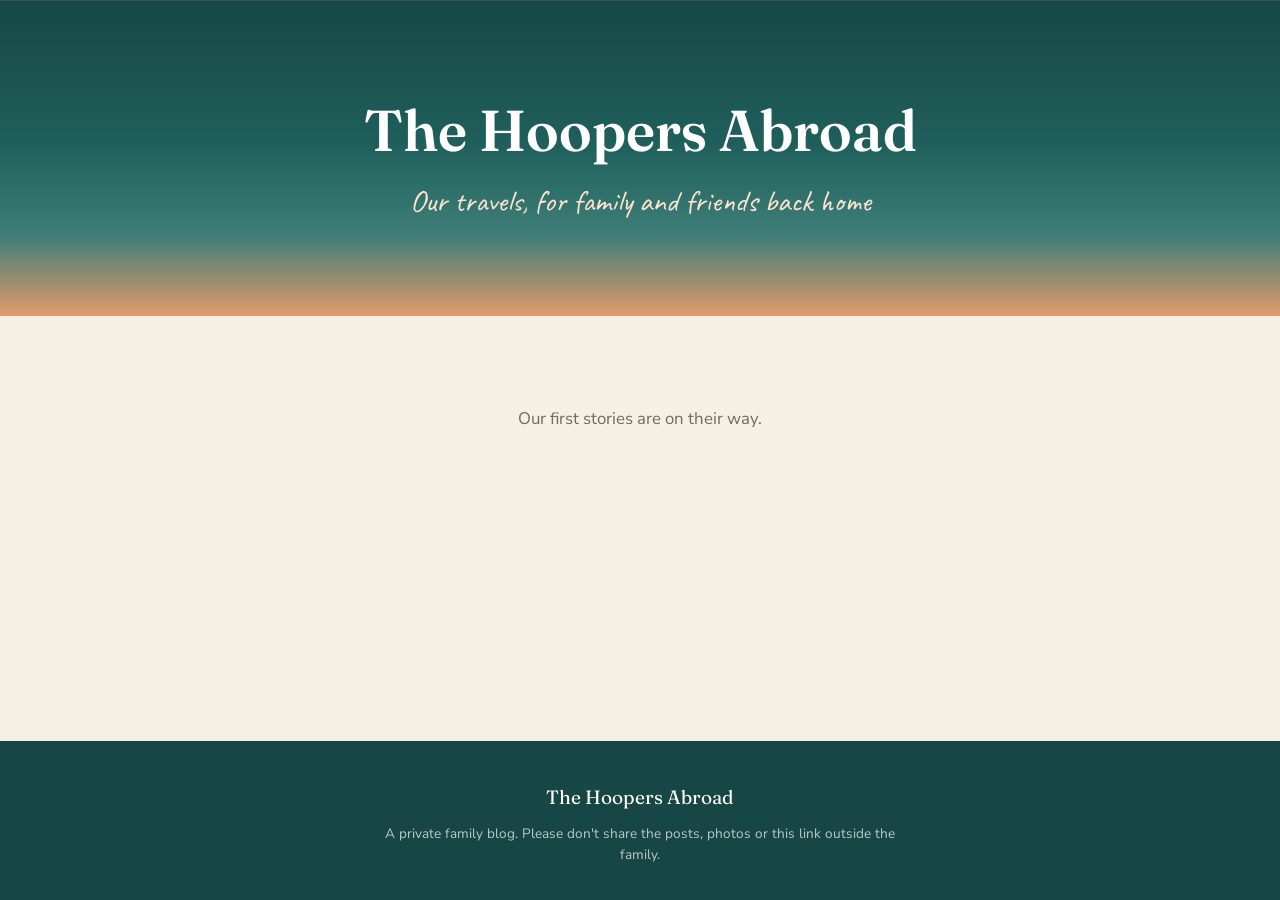
==== index.html @ 30c70b53 "Initial family blog: home page, post template, styles, privacy backstops Co-Authored-By: Claude Opus" ====
<!DOCTYPE html>
<html lang="en-GB">
<head>
  <meta charset="UTF-8">
  <meta name="viewport" content="width=device-width, initial-scale=1.0">
  <meta name="robots" content="noindex, nofollow">
  <title>The Hoopers Abroad</title>
  <link rel="preconnect" href="https://fonts.googleapis.com">
  <link rel="preconnect" href="https://fonts.gstatic.com" crossorigin>
  <link href="https://fonts.googleapis.com/css2?family=Fraunces:opsz,wght@9..144,500;9..144,600&family=Nunito+Sans:ital,wght@0,400;0,700;0,800;1,400&family=Caveat:wght@500&display=swap" rel="stylesheet">
  <link rel="stylesheet" href="assets/style.css">
</head>
<body>

<!-- To use a photo behind the title: add class "has-photo" and
     style="background-image:url('assets/...jpg')" to the header below. -->
<header class="home-hero">
  <h1>The Hoopers Abroad</h1>
  <div class="strap">Our travels, for family and friends back home</div>
</header>

<main class="post-list">
  <div class="container--wide">

    <!-- POSTS: newest first. Copy this block for each new post.
    <a class="post-card" href="posts/YYYY-MM-slug.html">
      <img src="assets/posts/YYYY-MM-slug/YYYY-MM-slug-01-description.jpg" alt="">
      <div class="post-card-body">
        <div class="post-card-date">22 November 2026</div>
        <h2>Post title</h2>
        <p>One- or two-sentence summary.</p>
        <span class="read-more">Read more →</span>
      </div>
    </a>
    -->

    <p class="empty">Our first stories are on their way.</p>

  </div>
</main>

<footer>
  <div class="footer-name">The Hoopers Abroad</div>
  <p class="private-note">A private family blog. Please don't share the posts, photos or this link outside the family.</p>
</footer>

</body>
</html>
---- assets/style.css ----
/* The Hoopers Abroad — shared styles for the home page and every post.
   Private family blog. Deliberately separate in look from the Lubi website. */

/* ─── COLOURS ───────────────────────────────────── */
:root {
  --sea:      #1F5F5B;   /* deep sea green: headings, header */
  --sea-dk:   #164744;
  --coral:    #D9683A;   /* warm accent: links, dates, rules */
  --sand:     #F6EFE4;   /* page background behind cards */
  --shell:    #FFFDF9;   /* card / article background */
  --ink:      #2B2B2B;   /* body text */
  --muted:    #6F6A63;   /* captions, meta */
}

/* ─── RESET ─────────────────────────────────────── */
*, *::before, *::after { box-sizing: border-box; margin: 0; padding: 0; }
body {
  font-family: 'Nunito Sans', system-ui, sans-serif;
  line-height: 1.75;
  color: var(--ink);
  background: var(--shell);
  -webkit-font-smoothing: antialiased;
  min-height: 100vh; display: flex; flex-direction: column;   /* keeps the footer at the bottom on short pages */
}
.post-list, .post { flex: 1; }
img { max-width: 100%; display: block; }
a { color: var(--coral); text-decoration: none; }
a:hover { text-decoration: underline; }
h1, h2, h3 { font-family: 'Fraunces', Georgia, serif; line-height: 1.2; font-weight: 600; }

.container       { max-width: 720px;  margin: 0 auto; padding: 0 22px; }
.container--wide { max-width: 1000px; margin: 0 auto; padding: 0 22px; }

/* ─── TOP BAR ───────────────────────────────────── */
.topbar { background: var(--sea-dk); }
.topbar-inner {
  max-width: 1000px; margin: 0 auto; padding: 0 22px; height: 56px;
  display: flex; align-items: center; justify-content: space-between;
}
.topbar .site-name {
  font-family: 'Fraunces', Georgia, serif; font-size: 1.15rem; font-weight: 600;
  color: #fff;
}
.topbar .site-name:hover { text-decoration: none; color: #F3C9A9; }
.topbar .home-link {
  font-size: 0.78rem; font-weight: 700; letter-spacing: 0.12em; text-transform: uppercase;
  color: rgba(255,255,255,0.75);
}

/* ─── HOME PAGE ─────────────────────────────────── */
.home-hero {
  position: relative; color: #fff; text-align: center;
  padding: 96px 22px 88px;
  background: linear-gradient(180deg, #164744 0%, #1F5F5B 45%, #3F7F78 75%, #E39A6B 100%);
  background-size: cover; background-position: center;
}
.home-hero.has-photo::before {
  content: ''; position: absolute; inset: 0;
  background: linear-gradient(180deg, rgba(22,71,68,0.35), rgba(22,71,68,0.75));
}
.home-hero > * { position: relative; }
.home-hero h1 { font-size: clamp(2.4rem, 7vw, 3.6rem); margin-bottom: 10px; }
.home-hero .strap {
  font-family: 'Caveat', cursive; font-size: clamp(1.4rem, 4vw, 1.9rem); color: #FBE3CF;
}

.post-list { background: var(--sand); padding: 56px 0 80px; }
.post-list .empty {
  text-align: center; color: var(--muted); font-size: 1.05rem; padding: 32px 0;
}
.post-card {
  display: grid; grid-template-columns: 2fr 3fr;
  background: var(--shell); border-radius: 10px; overflow: hidden;
  box-shadow: 0 2px 14px rgba(31,95,91,0.08);
  margin-bottom: 26px; color: inherit;
  transition: box-shadow 0.2s, transform 0.2s;
}
.post-card:hover { text-decoration: none; box-shadow: 0 6px 24px rgba(31,95,91,0.16); transform: translateY(-2px); }
.post-card img { width: 100%; height: 100%; min-height: 220px; object-fit: cover; }
.post-card-body { padding: 26px 30px; }
.post-card-date {
  font-size: 0.74rem; font-weight: 800; letter-spacing: 0.14em;
  text-transform: uppercase; color: var(--coral); margin-bottom: 6px;
}
.post-card h2 { font-size: 1.55rem; color: var(--sea); margin-bottom: 10px; }
.post-card p { font-size: 0.98rem; color: #4a4741; margin-bottom: 12px; }
.post-card .read-more { font-size: 0.8rem; font-weight: 800; letter-spacing: 0.1em; text-transform: uppercase; color: var(--sea); }

/* ─── POST PAGE ─────────────────────────────────── */
.post-hero { position: relative; }
.post-hero img { width: 100%; height: clamp(260px, 50vw, 560px); object-fit: cover; }
.post-hero::after {
  content: ''; position: absolute; inset: 0;
  background: linear-gradient(180deg, rgba(22,71,68,0) 40%, rgba(22,71,68,0.85));
}
.post-hero-text {
  position: absolute; left: 0; right: 0; bottom: 0; z-index: 1;
  max-width: 720px; margin: 0 auto; padding: 0 22px 30px; color: #fff;
}
.post-hero-text .strap { font-family: 'Caveat', cursive; font-size: clamp(1.3rem, 3.5vw, 1.7rem); color: #FBE3CF; }
.post-hero-text h1 { font-size: clamp(2.1rem, 6vw, 3rem); }

.post { padding: 36px 0 72px; }
.post .meta { font-size: 0.9rem; color: var(--muted); margin-bottom: 30px; }
.post p, .post li { font-size: clamp(1.02rem, 1.7vw, 1.1rem); line-height: 1.85; }
.post p { margin-bottom: 1.3em; }
.post h2 {
  font-size: 1.6rem; color: var(--sea);
  margin: 2em 0 0.7em; padding-bottom: 6px; border-bottom: 3px solid var(--coral);
}
.post ul { padding-left: 22px; margin-bottom: 1.3em; }
.post li { margin-bottom: 0.7em; }
.post li::marker { color: var(--coral); }
.post figure { margin: 28px 0; }
.post figure img { width: 100%; border-radius: 8px; }
.post figcaption { font-size: 0.9rem; line-height: 1.5; color: var(--muted); margin-top: 8px; }
.post .pair { display: grid; grid-template-columns: 1fr 1fr; gap: 12px; margin: 28px 0; }
.post .pair figure { margin: 0; }
.post .pair img { height: 300px; object-fit: cover; }
.post .pair.tall img { height: 380px; }
.post .float-r { float: right; width: 42%; margin: 6px 0 14px 24px; }
.post .clear { clear: both; }

/* Video: YouTube embed at 16:9, fills the column width */
.post .video { margin: 28px 0; }
.post .video .frame { position: relative; aspect-ratio: 16 / 9; border-radius: 8px; overflow: hidden; background: #000; }
.post .video iframe { position: absolute; inset: 0; width: 100%; height: 100%; border: 0; }
/* Short clips stored on the site itself */
.post video { width: 100%; border-radius: 8px; }

.post .signoff {
  font-family: 'Caveat', cursive; font-size: 1.8rem; line-height: 1.4;
  color: var(--sea); margin-top: 34px;
}
.post-nav {
  border-top: 1px solid rgba(31,95,91,0.15); margin-top: 46px; padding-top: 22px;
  font-size: 0.8rem; font-weight: 800; letter-spacing: 0.1em; text-transform: uppercase;
}
.post-nav a { color: var(--sea); }

/* ─── FOOTER ────────────────────────────────────── */
footer { background: var(--sea-dk); color: rgba(255,255,255,0.7); text-align: center; padding: 40px 22px 34px; }
footer .footer-name { font-family: 'Fraunces', Georgia, serif; font-size: 1.2rem; color: #fff; margin-bottom: 8px; }
footer .private-note { font-size: 0.85rem; max-width: 520px; margin: 0 auto; line-height: 1.6; }

/* ─── SMALL SCREENS ─────────────────────────────── */
@media (max-width: 700px) {
  .post-card { grid-template-columns: 1fr; }
  .post-card img { height: 220px; min-height: 0; }
  .post-card-body { padding: 20px 22px 24px; }
  .post .pair { grid-template-columns: 1fr; }
  .post .pair img, .post .pair.tall img { height: auto; max-height: 460px; }
  .post .float-r { float: none; width: 100%; margin: 28px 0; }
}
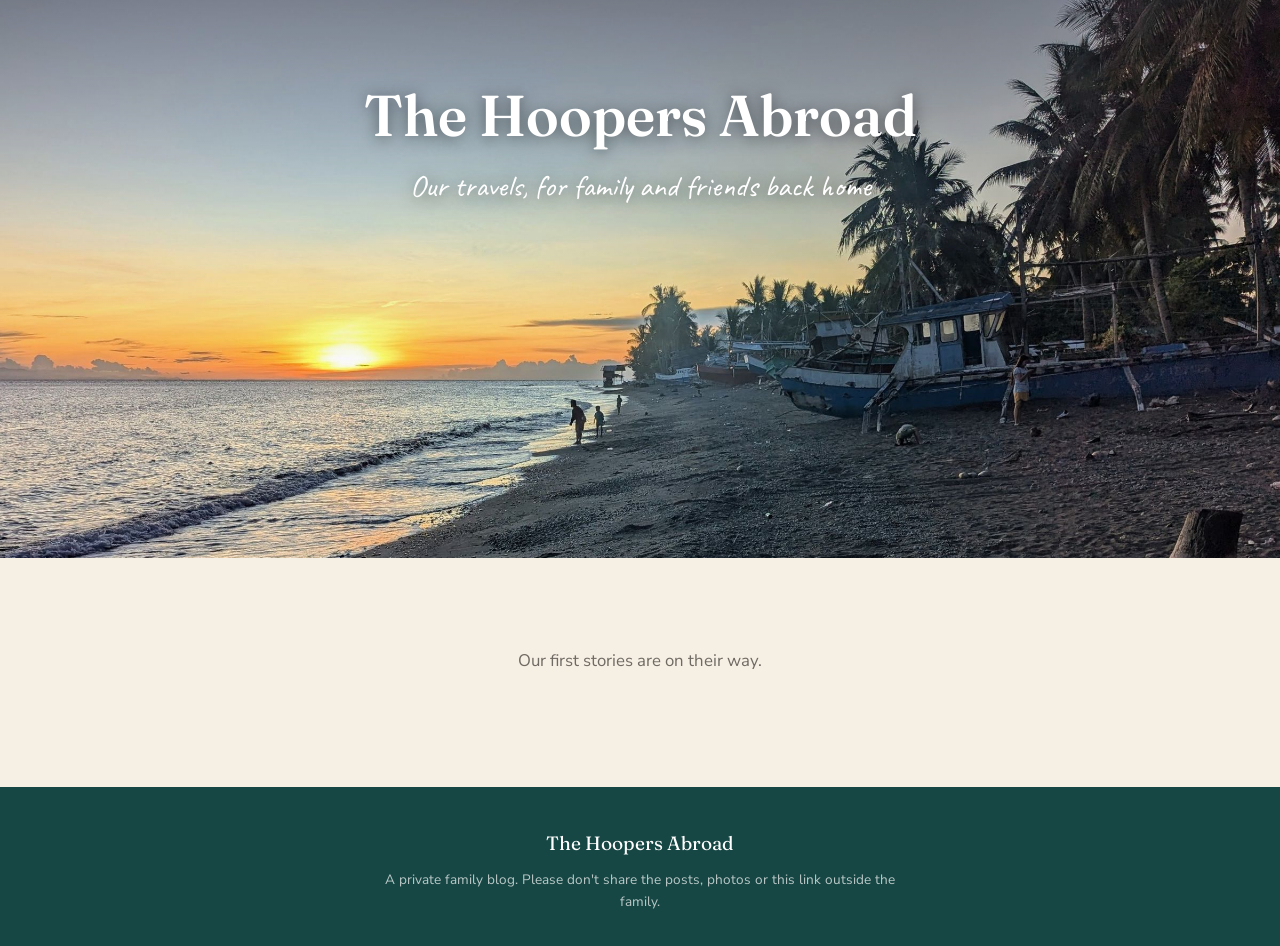
==== commit b17b98d0: "Home page: Tibanban sunset header photo (location data stripped, dust spot removed) Co-Authored-By: " ====
--- a/index.html
+++ b/index.html
@@ -12,9 +12,8 @@
 </head>
 <body>
 
-<!-- To use a photo behind the title: add class "has-photo" and
-     style="background-image:url('assets/...jpg')" to the header below. -->
-<header class="home-hero">
+<!-- Header photo: Tibanban beach at sunset. To change it, replace the url below. -->
+<header class="home-hero has-photo" style="background-image:url('assets/home/home-01-tibanban-sunset.jpg')">
   <h1>The Hoopers Abroad</h1>
   <div class="strap">Our travels, for family and friends back home</div>
 </header>
--- a/assets/style.css
+++ b/assets/style.css
@@ -54,11 +54,19 @@
   background: linear-gradient(180deg, #164744 0%, #1F5F5B 45%, #3F7F78 75%, #E39A6B 100%);
   background-size: cover; background-position: center;
 }
+.home-hero.has-photo {
+  min-height: clamp(340px, 62vh, 620px);
+  display: flex; flex-direction: column; justify-content: flex-start;
+  padding-top: clamp(48px, 9vh, 96px);
+  background-position: center 62%;
+  text-shadow: 0 2px 16px rgba(0,0,0,0.5);
+}
 .home-hero.has-photo::before {
   content: ''; position: absolute; inset: 0;
-  background: linear-gradient(180deg, rgba(22,71,68,0.35), rgba(22,71,68,0.75));
+  background: linear-gradient(180deg, rgba(0,0,0,0.28) 0%, rgba(0,0,0,0.06) 40%, rgba(0,0,0,0) 70%);
 }
 .home-hero > * { position: relative; }
+.home-hero.has-photo .strap { color: #fff; }
 .home-hero h1 { font-size: clamp(2.4rem, 7vw, 3.6rem); margin-bottom: 10px; }
 .home-hero .strap {
   font-family: 'Caveat', cursive; font-size: clamp(1.4rem, 4vw, 1.9rem); color: #FBE3CF;
@@ -145,6 +153,7 @@
 
 /* ─── SMALL SCREENS ─────────────────────────────── */
 @media (max-width: 700px) {
+  .home-hero.has-photo { background-position: 30% 62%; }
   .post-card { grid-template-columns: 1fr; }
   .post-card img { height: 220px; min-height: 0; }
   .post-card-body { padding: 20px 22px 24px; }
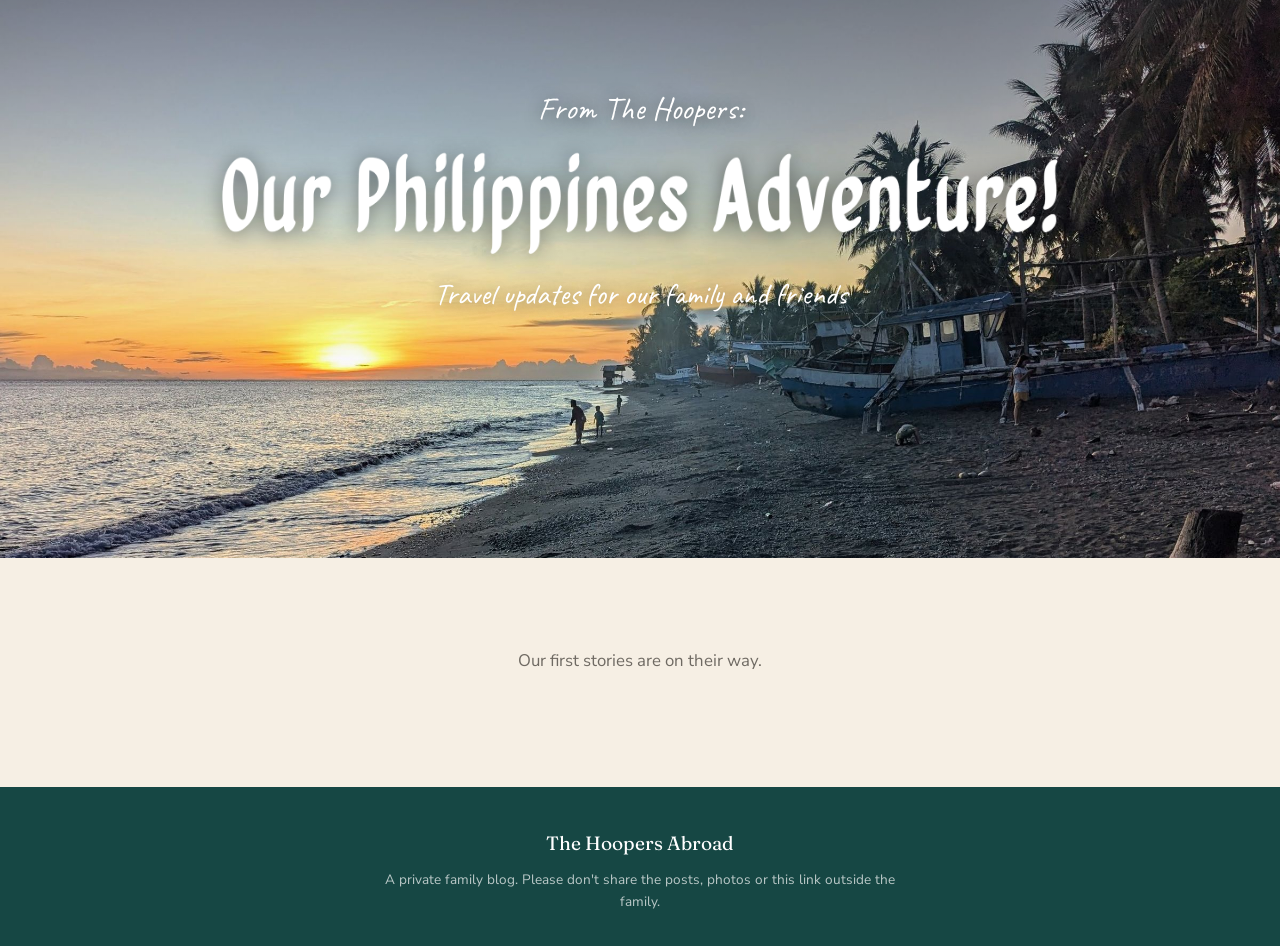
==== commit 5f8e0756: "Home header: 'From The Hoopers:' / Our Philippines Adventure! (Quiapo, as image) / tagline in Caveat" ====
--- a/index.html
+++ b/index.html
@@ -4,7 +4,7 @@
   <meta charset="UTF-8">
   <meta name="viewport" content="width=device-width, initial-scale=1.0">
   <meta name="robots" content="noindex, nofollow">
-  <title>The Hoopers Abroad</title>
+  <title>Our Philippines Adventure! — The Hoopers Abroad</title>
   <link rel="preconnect" href="https://fonts.googleapis.com">
   <link rel="preconnect" href="https://fonts.gstatic.com" crossorigin>
   <link href="https://fonts.googleapis.com/css2?family=Fraunces:opsz,wght@9..144,500;9..144,600&family=Nunito+Sans:ital,wght@0,400;0,700;0,800;1,400&family=Caveat:wght@500&display=swap" rel="stylesheet">
@@ -14,8 +14,11 @@
 
 <!-- Header photo: Tibanban beach at sunset. To change it, replace the url below. -->
 <header class="home-hero has-photo" style="background-image:url('assets/home/home-01-tibanban-sunset.jpg')">
-  <h1>The Hoopers Abroad</h1>
-  <div class="strap">Our travels, for family and friends back home</div>
+  <div class="kicker">From The Hoopers:</div>
+  <!-- Title is an image in the Quiapo font: its licence allows the letters as a picture,
+       but not as a web font without the designer's permission. -->
+  <h1><img class="title-img" src="assets/home/title-our-philippines-adventure.png" alt="Our Philippines Adventure!" width="2000" height="281"></h1>
+  <div class="strap">Travel updates for our family and friends</div>
 </header>
 
 <main class="post-list">
--- a/assets/style.css
+++ b/assets/style.css
@@ -67,6 +67,14 @@
 }
 .home-hero > * { position: relative; }
 .home-hero.has-photo .strap { color: #fff; }
+.home-hero.has-photo h1 { margin: 0 0 4px; line-height: 0; }
+.home-hero .kicker {
+  font-family: 'Caveat', cursive; font-size: clamp(1.4rem, 3.6vw, 2rem); color: #fff; margin-bottom: 6px;
+}
+.home-hero .title-img {
+  width: min(860px, 90vw); height: auto; margin: 0 auto;
+  filter: drop-shadow(0 2px 10px rgba(0,0,0,0.45));
+}
 .home-hero h1 { font-size: clamp(2.4rem, 7vw, 3.6rem); margin-bottom: 10px; }
 .home-hero .strap {
   font-family: 'Caveat', cursive; font-size: clamp(1.4rem, 4vw, 1.9rem); color: #FBE3CF;
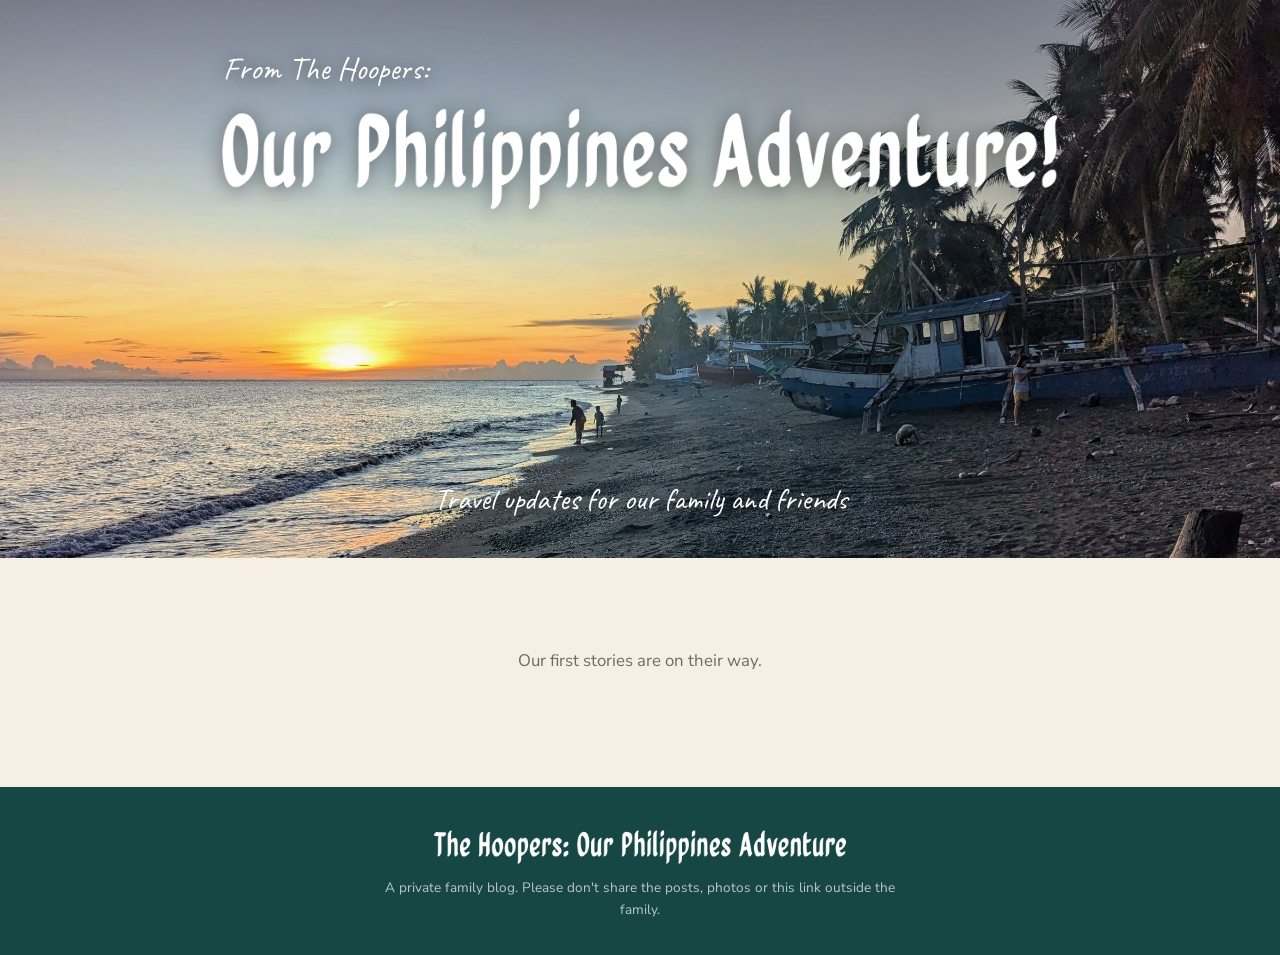
==== commit 94874570: "Header: left-aligned kicker, text higher in the sky, tagline on the sand, shorter wider photo on pho" ====
--- a/index.html
+++ b/index.html
@@ -14,10 +14,12 @@
 
 <!-- Header photo: Tibanban beach at sunset. To change it, replace the url below. -->
 <header class="home-hero has-photo" style="background-image:url('assets/home/home-01-tibanban-sunset.jpg')">
-  <div class="kicker">From The Hoopers:</div>
-  <!-- Title is an image in the Quiapo font: its licence allows the letters as a picture,
-       but not as a web font without the designer's permission. -->
-  <h1><img class="title-img" src="assets/home/title-our-philippines-adventure.png" alt="Our Philippines Adventure!" width="2000" height="281"></h1>
+  <div class="hero-title">
+    <div class="kicker">From The Hoopers:</div>
+    <!-- Title is an image in the Quiapo font: its licence allows the letters as a picture,
+         but not as a web font without the designer's permission. -->
+    <h1><img class="title-img" src="assets/home/title-our-philippines-adventure.png" alt="Our Philippines Adventure!" width="2000" height="281"></h1>
+  </div>
   <div class="strap">Travel updates for our family and friends</div>
 </header>
 
@@ -42,7 +44,7 @@
 </main>
 
 <footer>
-  <div class="footer-name">The Hoopers Abroad</div>
+  <div class="footer-name"><img class="footer-title-img" src="assets/home/footer-the-hoopers-our-philippines-adventure.png" alt="The Hoopers: Our Philippines Adventure" width="1200" height="114"></div>
   <p class="private-note">A private family blog. Please don't share the posts, photos or this link outside the family.</p>
 </footer>
 
--- a/assets/style.css
+++ b/assets/style.css
@@ -57,7 +57,7 @@
 .home-hero.has-photo {
   min-height: clamp(340px, 62vh, 620px);
   display: flex; flex-direction: column; justify-content: flex-start;
-  padding-top: clamp(48px, 9vh, 96px);
+  padding: clamp(22px, 4.5vh, 44px) 22px clamp(18px, 3.5vh, 34px);
   background-position: center 62%;
   text-shadow: 0 2px 16px rgba(0,0,0,0.5);
 }
@@ -68,9 +68,12 @@
 .home-hero > * { position: relative; }
 .home-hero.has-photo .strap { color: #fff; }
 .home-hero.has-photo h1 { margin: 0 0 4px; line-height: 0; }
+.hero-title { width: min(860px, 90vw); margin: 0 auto; text-align: left; }
 .home-hero .kicker {
-  font-family: 'Caveat', cursive; font-size: clamp(1.4rem, 3.6vw, 2rem); color: #fff; margin-bottom: 6px;
+  font-family: 'Caveat', cursive; font-size: clamp(1.3rem, 3.6vw, 2rem); color: #fff;
+  margin: 0 0 2px 1.5%;
 }
+.home-hero.has-photo .strap { margin-top: auto; }   /* sits at the bottom of the photo, on the sand */
 .home-hero .title-img {
   width: min(860px, 90vw); height: auto; margin: 0 auto;
   filter: drop-shadow(0 2px 10px rgba(0,0,0,0.45));
@@ -156,12 +159,13 @@
 
 /* ─── FOOTER ────────────────────────────────────── */
 footer { background: var(--sea-dk); color: rgba(255,255,255,0.7); text-align: center; padding: 40px 22px 34px; }
-footer .footer-name { font-family: 'Fraunces', Georgia, serif; font-size: 1.2rem; color: #fff; margin-bottom: 8px; }
+footer .footer-name { font-family: 'Fraunces', Georgia, serif; font-size: 1.2rem; color: #fff; margin-bottom: 10px; }
+footer .footer-title-img { width: min(420px, 80vw); height: auto; margin: 0 auto; }
 footer .private-note { font-size: 0.85rem; max-width: 520px; margin: 0 auto; line-height: 1.6; }
 
 /* ─── SMALL SCREENS ─────────────────────────────── */
 @media (max-width: 700px) {
-  .home-hero.has-photo { background-position: 30% 62%; }
+  .home-hero.has-photo { background-position: 30% 62%; min-height: 280px; }
   .post-card { grid-template-columns: 1fr; }
   .post-card img { height: 220px; min-height: 0; }
   .post-card-body { padding: 20px 22px 24px; }
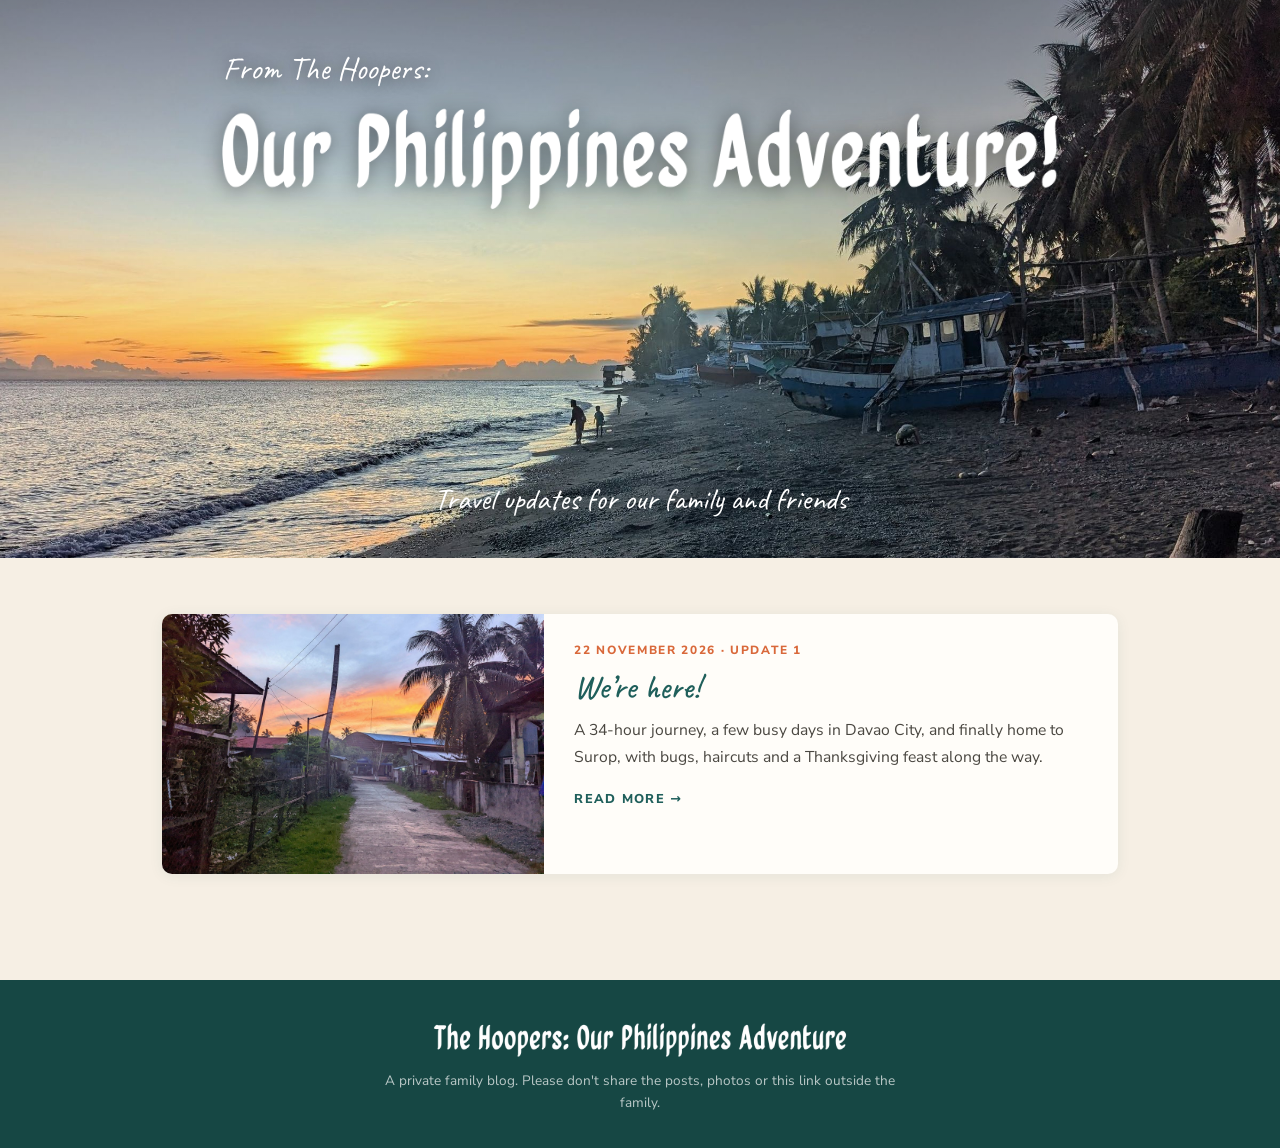
==== commit 6066f5f7: "Publish Update 1: We're here! (22 Nov 2026) First post with 24 photos. Headings switched from Fraunc" ====
--- a/index.html
+++ b/index.html
@@ -7,7 +7,7 @@
   <title>Our Philippines Adventure! — The Hoopers Abroad</title>
   <link rel="preconnect" href="https://fonts.googleapis.com">
   <link rel="preconnect" href="https://fonts.gstatic.com" crossorigin>
-  <link href="https://fonts.googleapis.com/css2?family=Fraunces:opsz,wght@9..144,500;9..144,600&family=Nunito+Sans:ital,wght@0,400;0,700;0,800;1,400&family=Caveat:wght@500&display=swap" rel="stylesheet">
+  <link href="https://fonts.googleapis.com/css2?family=Nunito+Sans:ital,wght@0,400;0,700;0,800;1,400&family=Caveat:wght@500&display=swap" rel="stylesheet">
   <link rel="stylesheet" href="assets/style.css">
 </head>
 <body>
@@ -38,7 +38,16 @@
     </a>
     -->
 
-    <p class="empty">Our first stories are on their way.</p>
+    <a class="post-card" href="posts/2026-11-were-here.html">
+      <img src="assets/posts/2026-11-were-here/2026-11-were-here-04-02-our-street-at-sunset.jpg" alt="">
+      <div class="post-card-body">
+        <div class="post-card-date">22 November 2026 · Update 1</div>
+        <h2>We’re here!</h2>
+        <p>A 34-hour journey, a few busy days in Davao City, and finally home to Surop, with bugs, haircuts and a Thanksgiving feast along the way.</p>
+        <span class="read-more">Read more →</span>
+      </div>
+    </a>
+
 
   </div>
 </main>
--- a/assets/style.css
+++ b/assets/style.css
@@ -26,7 +26,8 @@
 img { max-width: 100%; display: block; }
 a { color: var(--coral); text-decoration: none; }
 a:hover { text-decoration: underline; }
-h1, h2, h3 { font-family: 'Fraunces', Georgia, serif; line-height: 1.2; font-weight: 600; }
+/* Headings: never Fraunces (Andrew, 22 Nov 2026). Caveat or Nunito Sans until the Quiapo font licence is settled. */
+h1, h2, h3 { font-family: var(--heading-font); line-height: 1.2; font-weight: var(--heading-weight); }
 
 .container       { max-width: 720px;  margin: 0 auto; padding: 0 22px; }
 .container--wide { max-width: 1000px; margin: 0 auto; padding: 0 22px; }
@@ -38,7 +39,7 @@
   display: flex; align-items: center; justify-content: space-between;
 }
 .topbar .site-name {
-  font-family: 'Fraunces', Georgia, serif; font-size: 1.15rem; font-weight: 600;
+  font-family: var(--heading-font); font-size: calc(1.15rem * var(--heading-scale)); font-weight: var(--heading-weight);
   color: #fff;
 }
 .topbar .site-name:hover { text-decoration: none; color: #F3C9A9; }
@@ -101,7 +102,7 @@
   font-size: 0.74rem; font-weight: 800; letter-spacing: 0.14em;
   text-transform: uppercase; color: var(--coral); margin-bottom: 6px;
 }
-.post-card h2 { font-size: 1.55rem; color: var(--sea); margin-bottom: 10px; }
+.post-card h2 { font-size: calc(1.55rem * var(--heading-scale)); color: var(--sea); margin-bottom: 10px; }
 .post-card p { font-size: 0.98rem; color: #4a4741; margin-bottom: 12px; }
 .post-card .read-more { font-size: 0.8rem; font-weight: 800; letter-spacing: 0.1em; text-transform: uppercase; color: var(--sea); }
 
@@ -117,14 +118,14 @@
   max-width: 720px; margin: 0 auto; padding: 0 22px 30px; color: #fff;
 }
 .post-hero-text .strap { font-family: 'Caveat', cursive; font-size: clamp(1.3rem, 3.5vw, 1.7rem); color: #FBE3CF; }
-.post-hero-text h1 { font-size: clamp(2.1rem, 6vw, 3rem); }
+.post-hero-text h1 { font-size: calc(clamp(2.1rem, 6vw, 3rem) * var(--heading-scale)); }
 
 .post { padding: 36px 0 72px; }
 .post .meta { font-size: 0.9rem; color: var(--muted); margin-bottom: 30px; }
 .post p, .post li { font-size: clamp(1.02rem, 1.7vw, 1.1rem); line-height: 1.85; }
 .post p { margin-bottom: 1.3em; }
 .post h2 {
-  font-size: 1.6rem; color: var(--sea);
+  font-size: calc(1.6rem * var(--heading-scale)); color: var(--sea);
   margin: 2em 0 0.7em; padding-bottom: 6px; border-bottom: 3px solid var(--coral);
 }
 .post ul { padding-left: 22px; margin-bottom: 1.3em; }
@@ -159,7 +160,7 @@
 
 /* ─── FOOTER ────────────────────────────────────── */
 footer { background: var(--sea-dk); color: rgba(255,255,255,0.7); text-align: center; padding: 40px 22px 34px; }
-footer .footer-name { font-family: 'Fraunces', Georgia, serif; font-size: 1.2rem; color: #fff; margin-bottom: 10px; }
+footer .footer-name { font-family: var(--heading-font); font-size: 1.2rem; color: #fff; margin-bottom: 10px; }
 footer .footer-title-img { width: min(420px, 80vw); height: auto; margin: 0 auto; }
 footer .private-note { font-size: 0.85rem; max-width: 520px; margin: 0 auto; line-height: 1.6; }
 
@@ -173,3 +174,11 @@
   .post .pair img, .post .pair.tall img { height: auto; max-height: 460px; }
   .post .float-r { float: none; width: 100%; margin: 28px 0; }
 }
+
+/* Heading font: Caveat (chosen by Andrew, 22 Nov 2026). Caveat runs small, hence the scale. */
+:root { --heading-font: 'Caveat', cursive; --heading-weight: 500; --heading-scale: 1.35; }
+
+/* Post extras */
+.post .intro { font-style: italic; color: var(--muted); }
+.post figure.portrait img { width: auto; max-width: 100%; max-height: 640px; margin: 0 auto; }
+.post figure.portrait figcaption { text-align: center; }
